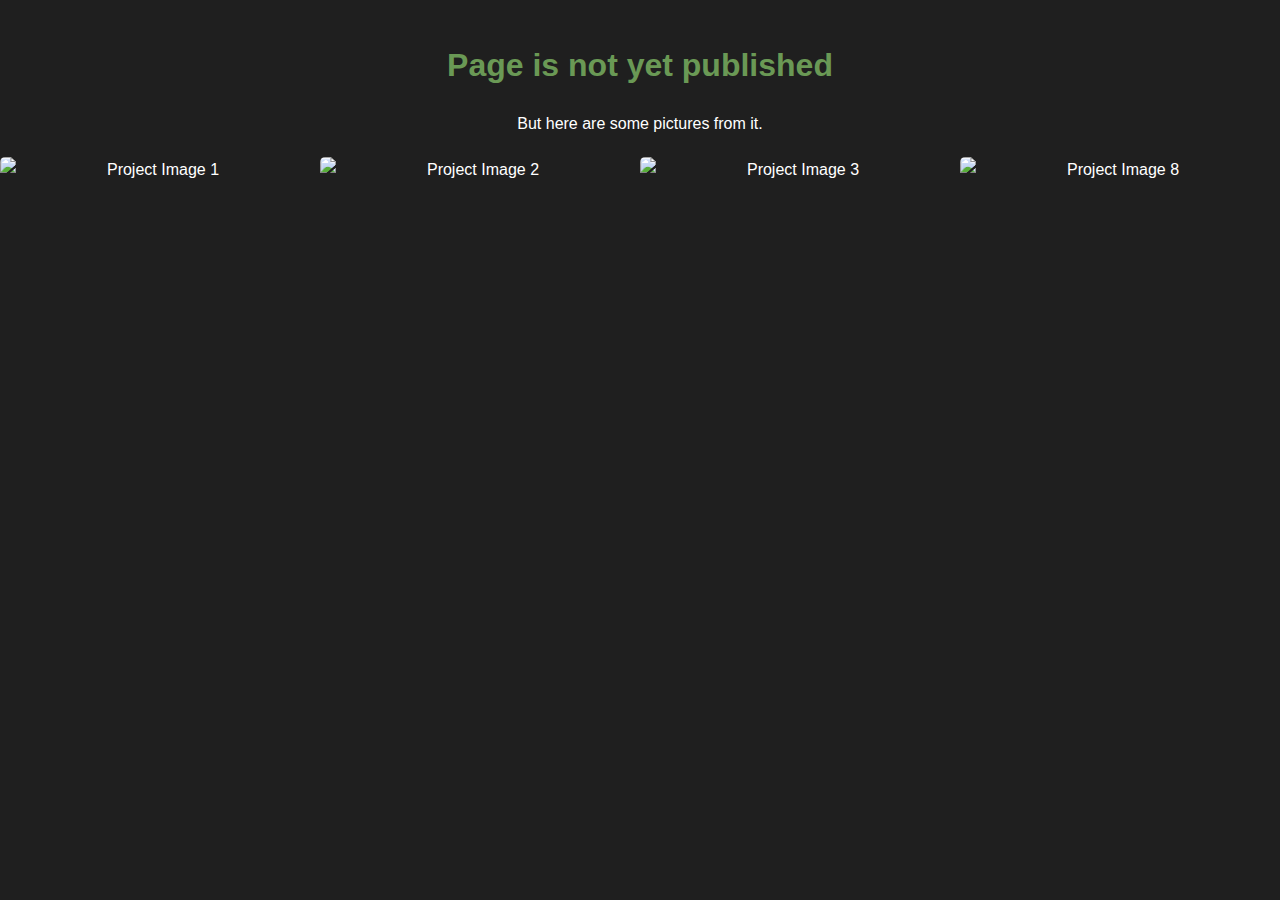
==== projects/2017_unity3d_course/project-page.html @ e1137ebc "Testing gif loading speed" ====
<!DOCTYPE html>
<html lang="en">
  <head>
    <meta charset="UTF-8" />
    <meta name="viewport" content="width=device-width, initial-scale=1.0" />
    <title>Project - Under Construction</title>
    <link rel="stylesheet" href="../../css/styles.css" />
    <!-- Adjust the path as needed -->
    <link rel="stylesheet" href="../../css/default-page-styles.css" />
    <script>
      // IMAGE MODAL
      document.addEventListener("DOMContentLoaded", (event) => {
        const images = document.querySelectorAll(".project-image");
        const modal = document.getElementById("imageModal");
        const modalImg = document.getElementById("expandedImage");
        const span = document.getElementsByClassName("close")[0];

        images.forEach((img) => {
          img.onclick = function () {
            modal.style.display = "block";
            modalImg.src = this.src;

            // Ensure the image is loaded before calculating its dimensions
            modalImg.onload = function () {
              // Get the dimensions of the image and the window
              const imgHeight = modalImg.clientHeight;
              const imgWidth = modalImg.clientWidth;
              const windowHeight = window.innerHeight;
              const windowWidth = window.innerWidth;

              // Calculate the top and left positions
              const topPosition = (windowHeight - imgHeight) / 2;
              const leftPosition = (windowWidth - imgWidth) / 2;
              modalImg.style.top = topPosition + "px";
              modalImg.style.left = leftPosition + "px";
            };
          };
        });

        span.onclick = function () {
          modal.style.display = "none";
        };

        window.onclick = function (event) {
          if (event.target == modal) {
            modal.style.display = "none";
          }
        };
      });
    </script>
    <!-- Adjust the path as needed -->
  </head>

  <body>
    <div class="construction-container">
      <!-- Adjust the image path as needed -->
      <h1>Page is not yet published</h1>
      <p>But here are some pictures from it.</p>
    </div>
    <div class="project-images">
      <div class="project-image-container">
        <img src="images/1.jpg" alt="Project Image 1" class="project-image" />
      </div>
      <div class="project-image-container">
        <img src="images/2.jpg" alt="Project Image 2" class="project-image" />
      </div>
      <div class="project-image-container">
        <img src="images/3.jpg" alt="Project Image 3" class="project-image" />
      </div>
      <!-- <div class="project-image-container">
        <img src="images/4.jpg" alt="Project Image 4" class="project-image" />
      </div>
      <div class="project-image-container">
        <img src="images/5.jpg" alt="Project Image 5" class="project-image" />
      </div>
      <div class="project-image-container">
        <img src="images/6.jpg" alt="Project Image 6" class="project-image" />
      </div>
      <div class="project-image-container">
        <img src="images/7.jpg" alt="Project Image 7" class="project-image" />
      </div> -->
      <div class="project-image-container">
        <img src="images/cover.jpg" alt="Project Image 8" class="project-image" />
      </div>
    </div>
    <div id="imageModal" class="modal">
      <span class="close">&times;</span>
      <img class="modal-content" id="expandedImage" />
      <div id="caption"></div>
    </div>
  </body>
</html>
---- css/styles.css ----
:root {
    --secondary-color: #2c2c2c;
    --border-color: #444;
    --background-color:#1f1f1f;
    /* --contrast-color: #2fa8ff; */
    --contrast-color: #6a9955;
    
    --project-paragrah-color: #ddd;
    --project-title-color: white;
    
    --max-content-width: 800px;
  }

/* Reset some default styling */
body, h1, h2, p {
    margin: 0;
    padding: 0;
    text-align: center;
}

body {
    font-family: Arial, sans-serif;
    background-color: var(--background-color);
    color: white;
    line-height: 1.6;
}

#home p, #about p{
    display: flex;
    margin: 0 auto;
    font-size: 1rem;
    text-align: justify;
    max-width: 960px;

}

.projects-container h2, .content h2  {
    color: var(--contrast-color);
}

header {
    padding: 1rem 2rem;
    text-align: left;
    border-bottom: 1px solid var(--border-color);
    background-image: url('../assets/images/cover3_v2.jpg');
    background-size: cover;
    background-repeat: no-repeat;
    background-position: center;
    
    color: white;
    -webkit-text-stroke-color: var(--border-color);
}

header h1{
    font-size: 3rem;
}

header p{
    font-weight: bold;
    font-size: 2rem;
}

nav {
    padding: 0.5rem 2rem;
    border-bottom: 1px solid var(--border-color);
}

nav a {
    color: white;
    margin: 0 15px;
    text-decoration: none;
    border-bottom: 2px solid transparent;
}

nav a:hover {
    border-bottom: 2px solid #fff;
}

/* Style for the dropdown */
.dropdown {
    position: relative;
    display: inline-block;

}

.dropdown-content {
    display: none;
    position: absolute;
    background-color: #f9f9f9;
    box-shadow: 0px 8px 16px 0px rgba(0,0,0,0.2);
    z-index: 1;
    width: 100%;
}
  
  /* Style for each link inside the dropdown */
.dropdown-content a {
    color: white;
    background-color: var(--background-color);
    padding: 5px 0px;
    margin: 0;
    text-decoration: none;
    display: block;
}
  
  /* Show dropdown content on hover */
.dropdown:hover .dropdown-content {
    display: block;
}
  
  /* Optional - Style for a link inside dropdown on hover */
.dropdown-content a:hover {
    background-color: var(--contrast-color);
}

section.content {
    margin: 0rem auto;
    padding: 10px;
}

h2 {
    border-bottom: 1px solid #444;
    padding-bottom: 10px;
    margin-bottom: 20px;
    font-size: 24px;
    color: #fff;
}

/* CONTACTS */
#contact {
    padding: 50px;
    color: white;
}

#contact h2 {
    text-align: center;
    margin-bottom: 30px;
    color: var(--contrast-color);
}

.contact-list {
    display: flex;
    flex-direction: column;
    align-items: flex-start; 
    gap: 10px;
    max-width: 400px; 
    margin: 0 auto; 
}

.contact-list a {
    text-decoration: none; 
    color: white; 
    font-size: 1.2rem; 
    display: flex;
    align-items: center; 
    transition: color 0.3s ease-in-out; 
}

.contact-list i {
    margin-right: 10px; 
    font-size: 1.5rem; 
}

/* Change color on hover */
.contact-list a:hover {
    color: var(--contrast-color);
}

footer {
    text-align: center;
    padding: 1rem 0;
    border-top: 1px solid #444;
}
---- css/default-page-styles.css ----
body, html {
    height: 100%;
    margin: 0;
}

body {
    background-color: var(--background-color);
    color: white;
    font-family: Arial, sans-serif;
}

.construction-container {
    display: flex;
    flex-direction: column;
    align-items: center;
    justify-content: center;
    text-align: center;
    padding: 20px;
}

.construction-container h1 {
    color: var(--contrast-color);
    margin: 20px 0;
}

.construction-container p {
    max-width: var(--max-content-width);
}

.construction-img {
    max-width: 10%;
    height: auto;
}

/* IMAGES */
@keyframes zoom {
    from {transform:scale(0)} 
    to {transform:scale(1)}
}

/* Updated Style for the modal */
.modal {
    display: none;
    position: fixed;
    z-index: 1;
    left: 0;
    top: 0;
    width: 100%;
    height: 100%;
    background-color: rgba(0,0,0,0.9);
}

.modal-content, #caption { 
    animation-name: zoom;
    animation-duration: 0.6s;
}

.modal-content {
    position: absolute;
    max-width: 40%; 
    max-height: 80vh;
}

.close {
    position: absolute;
    top: 15px;
    right: 35px;
    color: #f1f1f1;
    font-size: 40px;
    font-weight: bold;
    transition: 0s;
}


.close:hover,
.close:focus {
    color: #bbb;
    text-decoration: none;
    cursor: pointer;
}


.project-images {
    display: flex;
    flex-wrap: wrap;
    gap: 10px;
}

.project-image-container {
    width: calc(25% - 10px); 
    position: relative;
    overflow: hidden;
    border-radius: 5px; 
}

.project-image-container::before {
    content: "";
    display: block;
    padding-top: 100%;
}

.project-image {
    position: absolute;
    top: 0;
    left: 0;
    width: 100%;
    height: 100%;
    object-fit: cover;
    transition: transform 0.3s ease-in-out;
    cursor: pointer;
}


.project-image:hover {
    transform: scale(1.1);
}

.project-image:active {
    transform: scale(5);
}


/* VIDEO */

.project-video-container {
    width: calc(20% - 10px);
    position: relative;
    overflow: hidden;
    border-radius: 5px;
}

.project-video {
    width: 100%;
    height: auto;
    border-radius: 5px;
}

/* FILES */
.file-section {
    padding: 20px;
    border-radius: 5px;
}

.file-list {
    list-style-type: none;
    padding: 0;
}

.file-list li {
    padding: 8px 0;
}

.file-list li a {
    color: var(--contrast-color);
    text-decoration: none;
    font-weight: bold;
    transition: color 0.3s;
}

.file-list li a:hover {
    color: #fff; 
}
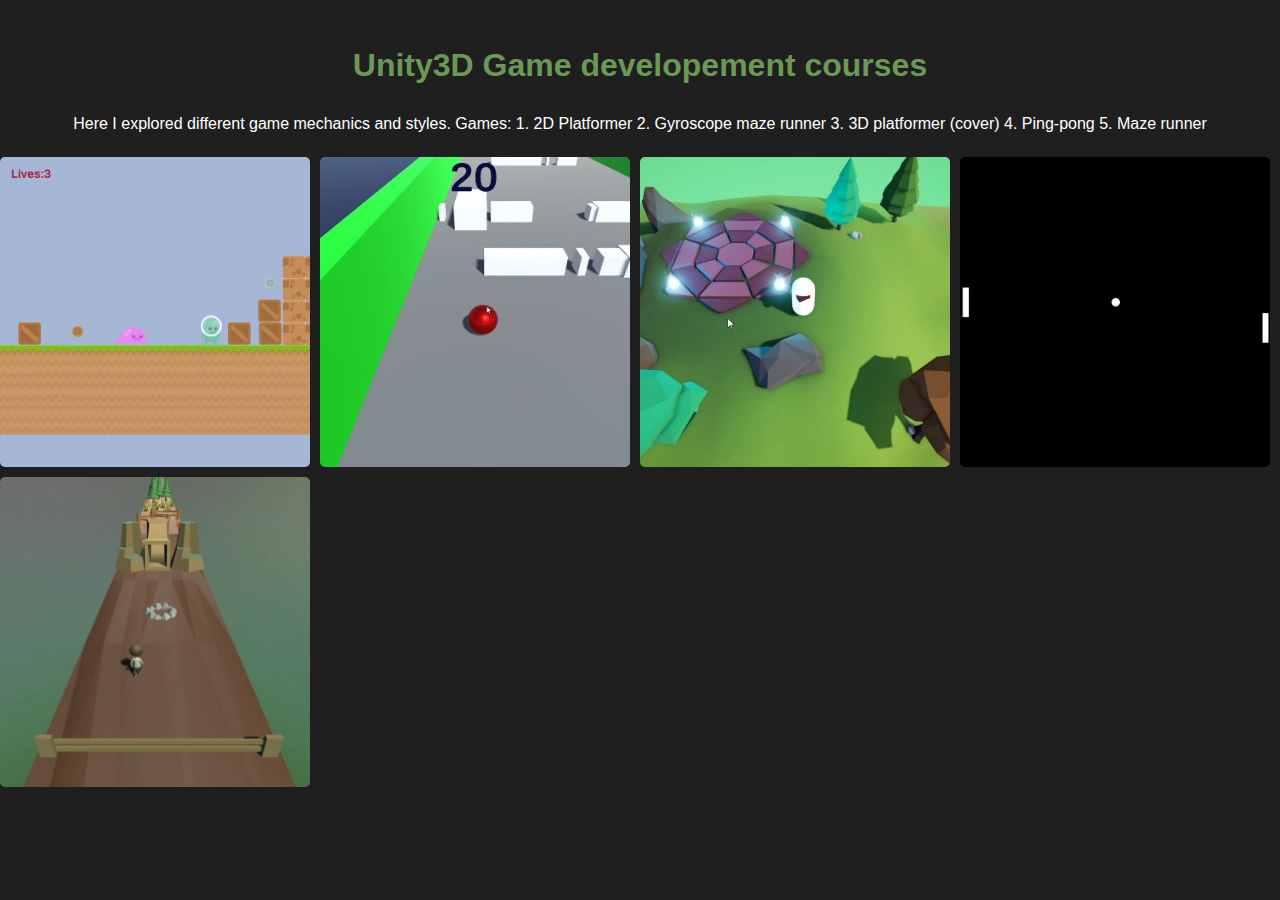
==== commit 86edce6d: "Improved responsiveness" ====
--- a/projects/2017_unity3d_course/project-page.html
+++ b/projects/2017_unity3d_course/project-page.html
@@ -48,41 +48,54 @@
         };
       });
     </script>
-    <!-- Adjust the path as needed -->
+    <!-- Gif on hover player -->
+    <script>
+      document.addEventListener("DOMContentLoaded", function () {
+        var images = document.querySelectorAll(".static-image");
+
+        images.forEach(function (img) {
+          var gifSrc = img.getAttribute("data-gif");
+          var staticSrc = img.src;
+
+          img.addEventListener("mouseover", function () {
+            img.src = gifSrc;
+          });
+
+          img.addEventListener("mouseout", function () {
+            img.src = staticSrc;
+          });
+        });
+      });
+    </script>
   </head>
 
   <body>
     <div class="construction-container">
       <!-- Adjust the image path as needed -->
-      <h1>Page is not yet published</h1>
-      <p>But here are some pictures from it.</p>
+      <h1>Unity3D Game developement courses</h1>
+      <p>
+        Here I explored different game mechanics and styles. Games: 1. 2D Platformer 2. Gyroscope maze runner 3. 3D
+        platformer (cover) 4. Ping-pong 5. Maze runner
+      </p>
     </div>
     <div class="project-images">
       <div class="project-image-container">
-        <img src="images/1.jpg" alt="Project Image 1" class="project-image" />
+        <img src="images/1.jpg" data-gif="images/1.gif" alt="Project Image 1" class="project-image static-image" />
       </div>
       <div class="project-image-container">
-        <img src="images/2.jpg" alt="Project Image 2" class="project-image" />
+        <img src="images/2.jpg" data-gif="images/2.gif" alt="Project Image 2" class="project-image static-image" />
       </div>
       <div class="project-image-container">
-        <img src="images/3.jpg" alt="Project Image 3" class="project-image" />
-      </div>
-      <!-- <div class="project-image-container">
-        <img src="images/4.jpg" alt="Project Image 4" class="project-image" />
+        <img src="images/3.jpg" data-gif="images/3.gif" alt="Project Image 3" class="project-image static-image" />
       </div>
       <div class="project-image-container">
-        <img src="images/5.jpg" alt="Project Image 5" class="project-image" />
+        <img src="images/4.jpg" data-gif="images/4.gif" alt="Project Image 4" class="project-image static-image" />
       </div>
       <div class="project-image-container">
-        <img src="images/6.jpg" alt="Project Image 6" class="project-image" />
-      </div>
-      <div class="project-image-container">
-        <img src="images/7.jpg" alt="Project Image 7" class="project-image" />
-      </div> -->
-      <div class="project-image-container">
-        <img src="images/cover.jpg" alt="Project Image 8" class="project-image" />
+        <img src="images/5.jpg" data-gif="images/5.gif" alt="Project Image 5" class="project-image static-image" />
       </div>
     </div>
+
     <div id="imageModal" class="modal">
       <span class="close">&times;</span>
       <img class="modal-content" id="expandedImage" />
--- a/css/styles.css
+++ b/css/styles.css
@@ -4,12 +4,55 @@
     --background-color:#1f1f1f;
     /* --contrast-color: #2fa8ff; */
     --contrast-color: #6a9955;
+    --contrast-color-light: #85bd6b;
     
     --project-paragrah-color: #ddd;
     --project-title-color: white;
     
-    --max-content-width: 800px;
-  }
+    --max-content-width: 90vw;
+    --project-width-ratio: 0.8;
+
+  }
+
+
+html {
+    font-size: 2vw; /* Base font-size is 2% of the viewport width */
+  }
+  
+@media (min-width: 800px) {
+    html {
+      font-size: 16px; 
+    }
+  }
+
+@media (min-width: 900px) {
+    :root{
+        --max-content-width: 880px;
+    }
+  }
+@media (min-width: 1000px) {
+    :root{
+        --max-content-width: 880px;
+    }
+  }
+
+
+@media (min-width: 1200px) {
+    :root{
+        --max-content-width: 960px;
+    }
+  }
+
+@media (min-width: 1250px) {
+    :root{
+        --max-content-width: 1200px;
+    }
+  }
+
+
+p {
+    display: block; /* This will enforce that p tags are always block-level, even if other rules have been set */
+}
 
 /* Reset some default styling */
 body, h1, h2, p {
@@ -28,9 +71,9 @@
 #home p, #about p{
     display: flex;
     margin: 0 auto;
-    font-size: 1rem;
+    font-size: 1.2rem;
     text-align: justify;
-    max-width: 960px;
+    max-width: var(--max-content-width);
 
 }
 
@@ -121,8 +164,13 @@
     border-bottom: 1px solid #444;
     padding-bottom: 10px;
     margin-bottom: 20px;
-    font-size: 24px;
+    font-size: 1.8rem;
     color: #fff;
+}
+
+h3 {
+    font-size: 1.5rem;
+    margin: 0.2rem 0;
 }
 
 /* CONTACTS */
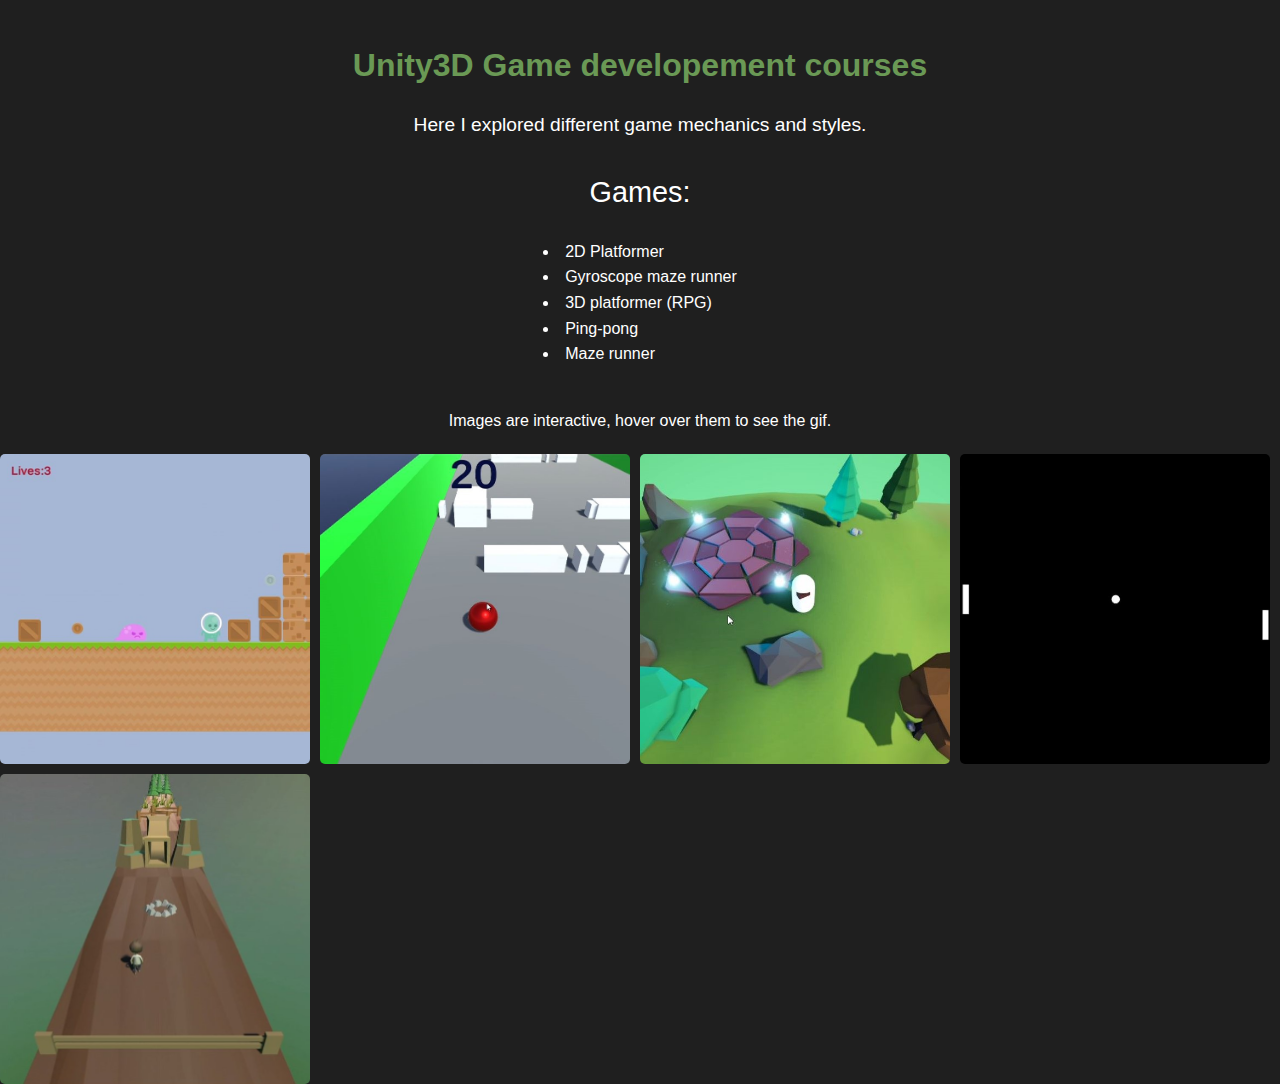
==== commit 38927e1c: "Optimized gifs" ====
--- a/projects/2017_unity3d_course/project-page.html
+++ b/projects/2017_unity3d_course/project-page.html
@@ -3,7 +3,8 @@
   <head>
     <meta charset="UTF-8" />
     <meta name="viewport" content="width=device-width, initial-scale=1.0" />
-    <title>Project - Under Construction</title>
+    <title>L. Ramanauskas</title>
+    <link rel="icon" type="image/jpg" href="../../assets/images/icon.png" />
     <link rel="stylesheet" href="../../css/styles.css" />
     <!-- Adjust the path as needed -->
     <link rel="stylesheet" href="../../css/default-page-styles.css" />
@@ -51,32 +52,69 @@
     <!-- Gif on hover player -->
     <script>
       document.addEventListener("DOMContentLoaded", function () {
-        var images = document.querySelectorAll(".static-image");
+        var images = document.querySelectorAll(".project-image");
 
+        // Preload all GIFs
         images.forEach(function (img) {
-          var gifSrc = img.getAttribute("data-gif");
-          var staticSrc = img.src;
+          var gifSrc = img.src.replace(".jpg", ".gif");
+          var preloadGif = new Image();
+          preloadGif.src = gifSrc;
 
           img.addEventListener("mouseover", function () {
             img.src = gifSrc;
           });
 
           img.addEventListener("mouseout", function () {
-            img.src = staticSrc;
+            img.src = img.getAttribute("data-static");
           });
+
+          if (!img.getAttribute("data-static")) {
+            img.setAttribute("data-static", img.src);
+          }
         });
       });
     </script>
+    <style>
+      .text-content {
+        font-size: 1.2rem; /* Adjust the size as you prefer */
+        line-height: 1.5; /* To ensure proper line spacing */
+      }
+
+      .games-title {
+        font-size: 1.8rem; /* Makes "Games:" larger */
+        display: block; /* Makes "Games:" take a full line for itself */
+        margin-bottom: 0.5rem; /* Adds a little space below "Games:" */
+      }
+
+      .games-list {
+        padding-left: 20px; /* Adds space before the list for alignment */
+        text-align: left; /* Ensures the alignment is set to left */
+        list-style-position: inside; /* Positions the bullet inside the content flow */
+      }
+
+      .games-list li {
+        margin-left: -20px; /* Pulls list items to the left to align with the rest of the text */
+      }
+    </style>
   </head>
 
   <body>
     <div class="construction-container">
       <!-- Adjust the image path as needed -->
       <h1>Unity3D Game developement courses</h1>
-      <p>
-        Here I explored different game mechanics and styles. Games: 1. 2D Platformer 2. Gyroscope maze runner 3. 3D
-        platformer (cover) 4. Ping-pong 5. Maze runner
-      </p>
+      <p class="text-content">
+        Here I explored different game mechanics and styles.<br /><br />
+        <div class="games-title">Games:</div>
+        <ul class="games-list">
+            <li>2D Platformer</li>
+            <li>Gyroscope maze runner</li>
+            <li>3D platformer (RPG)</li>
+            <li>Ping-pong</li>
+            <li>Maze runner</li>
+        </ul>
+        <br />
+        Images are interactive, hover over them to see the gif.<br />
+    </p>
     </div>
     <div class="project-images">
       <div class="project-image-container">
